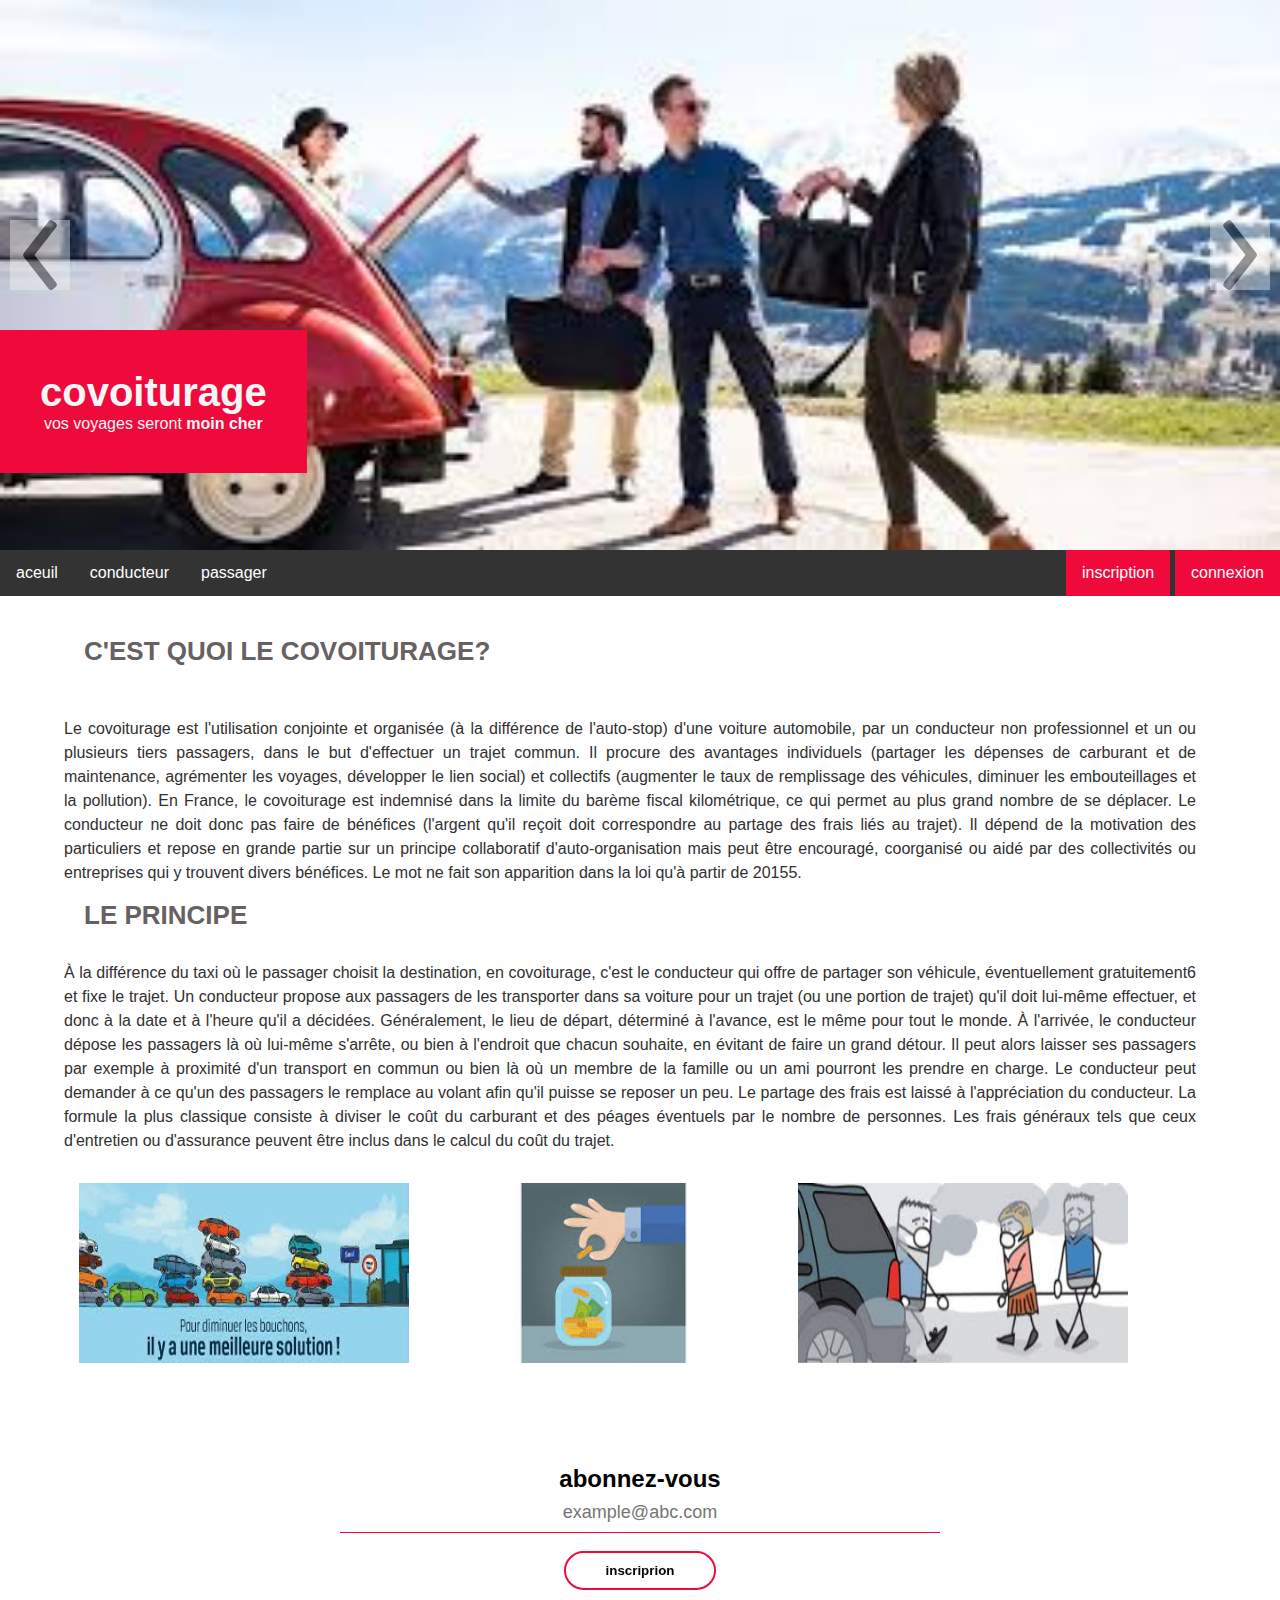
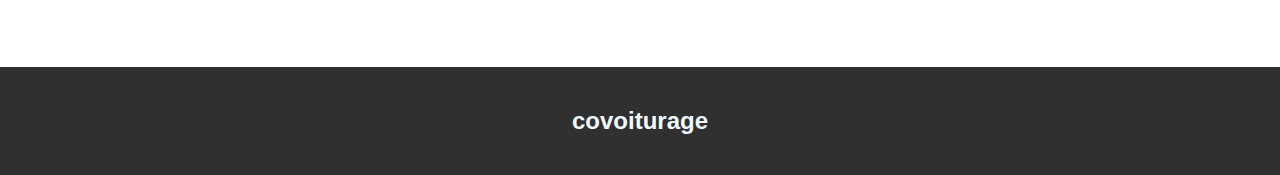
==== index.html @ 577d61eb "first commit" ====
<!DOCTYPE html>
<html lang="en">
<head>
    <meta charset="UTF-8">
    <meta name="viewport" content="width=device-width, initial-scale=1.0">
    <title>covoiturage</title>
    <link rel="icon" href="home_icon.jpg">
    <link rel="stylesheet" href="style.css">
    <script src="code.js" type="text/javascript"></script>
</head>
<body>
    <div id="slider">
        <img src="covoiturez.jpg"  id="img">
        <div class="entete_titre">
            <h1>covoiturage</h1>
            vos voyages seront <strong>moin cher</strong>
             <!-- <div id="rs">
                <img src="facebook.png" class="social">
                <img src="instagram-round-icon-png-5.png" class="social">
                <img src="twitter.png" class="social">
                <img src="youtubelogo_121595.png" class="social">
            </div>  -->
        </div>
        <div id="btn_left"><img src="btn_right.png" alt="sol" class="left" onclick="slider(-1);"></div>
        <div id="btn_right"><img src="btn_left - Copy.png" alt="" class="right"onclick="slider(1);"></div>
    </div>
    <!-- menu -->
    <div id="menu">
    <ul>
        <li><a href="">aceuil</a></li>
        <li><a href="">conducteur</a></li>
        <li><a href="">passager</a></li>
        <li style="float: right;"><a href="" class="active">connexion</a></li>
        <li style="float: right;"><a href="" class="active" style="margin-right: 5px;">inscription</a></li>
    </ul>
</div>
<div id="contenu">
<div class="titre_section">c'est quoi le COVOITURAGE?</div>
<p>
Le covoiturage est l'utilisation conjointe et organisée (à la différence de l'auto-stop) d'une voiture automobile,
 par un conducteur non professionnel et un ou plusieurs tiers passagers, dans le but d'effectuer un trajet commun.
Il procure des avantages individuels (partager les dépenses de carburant et de maintenance, agrémenter les voyages, 
développer le lien social) et collectifs (augmenter le taux de remplissage des véhicules, diminuer les embouteillages et la pollution).
En France, le covoiturage est indemnisé dans la limite du barème fiscal kilométrique, ce qui permet au plus grand nombre de se déplacer. 
Le conducteur ne doit donc pas faire de bénéfices (l'argent qu'il reçoit doit correspondre au partage des frais liés au trajet). 
Il dépend de la motivation des particuliers et repose en grande partie sur un principe collaboratif d'auto-organisation mais peut être encouragé,
 coorganisé ou aidé par des collectivités ou entreprises qui y trouvent divers bénéfices. 
 Le mot ne fait son apparition dans la loi qu'à partir de 20155.
</p>
<b class="titre_section">Le principe</b>
<p>
    À la différence du taxi où le passager choisit la destination, en covoiturage, c'est le conducteur qui offre de partager son véhicule, éventuellement gratuitement6 et fixe le trajet.

Un conducteur propose aux passagers de les transporter dans sa voiture pour un trajet (ou une portion de trajet) qu'il doit lui-même effectuer, 
et donc à la date et à l'heure qu'il a décidées. 
Généralement, le lieu de départ, déterminé à l'avance, est le même pour tout le monde. 
À l'arrivée, le conducteur dépose les passagers là où lui-même s'arrête, ou bien à l'endroit que chacun souhaite, en évitant de faire un grand détour. 
Il peut alors laisser ses passagers par exemple à proximité d'un transport en commun ou bien là où un membre de la famille ou un ami pourront les prendre en charge.

Le conducteur peut demander à ce qu'un des passagers le remplace au volant afin qu'il puisse se reposer un peu.

Le partage des frais est laissé à l'appréciation du conducteur. 
La formule la plus classique consiste à diviser le coût du carburant et des péages éventuels par le nombre de personnes. 
Les frais généraux tels que ceux d'entretien ou d'assurance peuvent être inclus dans le calcul du coût du trajet.
</p>
<div class="colonne">
    <img src="solution.jpg" class="image" style="width: 100%;">
    <div class="middle">
        <div class="text">Moin d'encombrement!</div>
    </div>
    

</div>
<div class="colonne">
    <img src="economie.jpg" class="image" style="width: 100%;">
    <div class="middle">
        <div class="text">Moin de depense!</div>
    </div>
    
    
</div>
<div class="colonne">
    <img src="pollution.jpg" class="image" style="width: 100%;">
    <div class="middle">
        <div class="text">Moin de pollution!</div>
    </div>
    
    
</div>
</div>


<!-- formulaire -->
<div class="inscription_boite">
    <h2>abonnez-vous</h2>
    <form action="" class="inscription">
        <input class="sa" type="email" placeholder="example@abc.com" required 
        autocomplete="off">
        <button  onclick="window.location.href='inscription.html';" target="_blank">inscriprion</button>
    </form>
</div>
<div class="footer">
    <h2>covoiturage</h2>
</div>
</body>
</html>
---- style.css ----
body,html,*{
    margin: 0;
    padding: 0;
    font-family: Verdana, Geneva, Tahoma, sans-serif;
    box-sizing: border-box;
}
#slider{
    background-color:#ccc;
    width: 100%;
    height: 550px;
    position: relative;
}
#img{
    width: 100%;
    height: 550px;
    position: absolute;
}
#btn_left{
    height: 550px;
    width: 100px;
    left: 0px;
    top: 0px;
    position: absolute;
}
#btn_right{
    height: 550px;
    width: 100px;
    right: 0px;
    top: 0px;
    position: absolute;
}
.left{
position: absolute;
top:40%;
left: 10px;
width: 60px;
height: 70px;
opacity: 0.4;
}
.left:hover{ opacity: 1;}
.right{
    position: absolute;
    top:40%;
    right: 10px;
    width: 60px;
    height: 70px;
    opacity: 0.4;
    }
.right:hover{ opacity: 1;}
/*---style du titre--------*/
.entete_titre{
    background:#f00a3c ;
    text-align:center ;
    color: #f7f6f6;
    padding: 40px;
    position: absolute;
    top: 60%;
    line-height: normal;
}
.entete_titre h1{
    font-size: 40px;
    line-height: normal;
   
}
#rs{
    position: absolute;
    text-align: center;
    height: 20px;
    width: 20px;
}
.social{margin: 5px;}
/* ---------------menu---------- */
#menu{
    background-color: #333;
    position:sticky;
    top: 0;overflow: hidden;
}
ul{
    list-style-type: none;
    margin: 0;padding: 0;
    overflow: hidden;
    background-color: #333;
}
li{
    float: left;
}
li a{
    color: white;
    text-align: center;
    padding: 14px 16px;
    text-decoration: none;
    display: block;
}
li a:hover:not(.active){
    background:#f00a3c;
}
.active{
    background:#f00a3c;
}
/* --------contenu----------- */
#contenu{
    width: 90%;
    margin-left: auto;margin-right: auto;
    border-bottom-width: 0px;
    padding:0px 20px 0px 0px ;

}
.titre_section{
    font-size:26px ;
    width: 90%;
    margin-top: 20px;
    color:#676162 ;
    font-weight: bold;
    text-transform:uppercase;
    padding:20px;
}
p{
    text-align: justify;
    line-height:24px;
    margin-top: 30px;
    margin-bottom: 15px;
    color: #313030;
}
.colonne{
    position: relative;float: left;width: 30%;
    min-height: 200px;
    text-align: center; margin: 10px;
    padding: 5px;

}
.image{
    opacity: 1;
    display: block;
    height: 180px;
    width: 100%;
    transition: 0.5s ease;
    backface-visibility: hidden;
    
}
.middle{
    transition: 0.5s ease;
    opacity: 0;
    position: absolute;
    top: 50%;
    left: 50%;
    transform:translate(-50%,-50%);
    -ms-transform:translate(-50%,-50%);
}

.text{
    position: relative;
    background:#f00a3c;
    color: #fcfbfb;
    font-size: 16px;
    padding: 16px 32px;
    cursor: pointer;
}
.colonne:hover .image{
    opacity: 0.3;
}
.colonne:hover .middle{
    opacity: 1;
}
.inscription_boite{
    font-family: Cambria, Cochin, Georgia, Times, 'Times New Roman', serif;
    padding: 6% 0;
    text-align: center;
    clear: left;
}
.inscription_boite h1{
    margin: 0 0 1% 0;
    font-size: 30px;
    font-weight: 100;
}
.inscription_boite .inscription{
    width: 100%;
    max-width: 600px;
    margin: auto;
}
.inscription_boite .inscription input{
    width: 100%;
    background-color: transparent;
    border: 0;
    border-bottom: 1px solid #f00a3c;
    padding: 1% 0 1% 0;
    text-align: center;
    font-size: 18px;
    font-family: inherit;
    font-weight: 300;
    line-height: 1.5;
    color: brown;
    outline: none;
}
.inscription_boite .inscription button{
    margin-top: 3%;
    background: transparent;
    border: 2px solid #f00a3c;
    padding: 10px 40px;
    border-radius: 50px;
    cursor: pointer;
    display: inline-block;
    font-weight: 700;
    position: relative;
    transition: 2s;

}
.inscription_boite .inscription button:hover{
    background-color:#f00a3c;
    padding: 10px 40px;
    transition: 2s;
}
.footer{
    clear: left;
    padding: 40px;
    bottom: 0;
    text-align: center;
    margin-top: auto;
    background-color: #313030;

}
.footer h2{
    color: aliceblue;
    
}
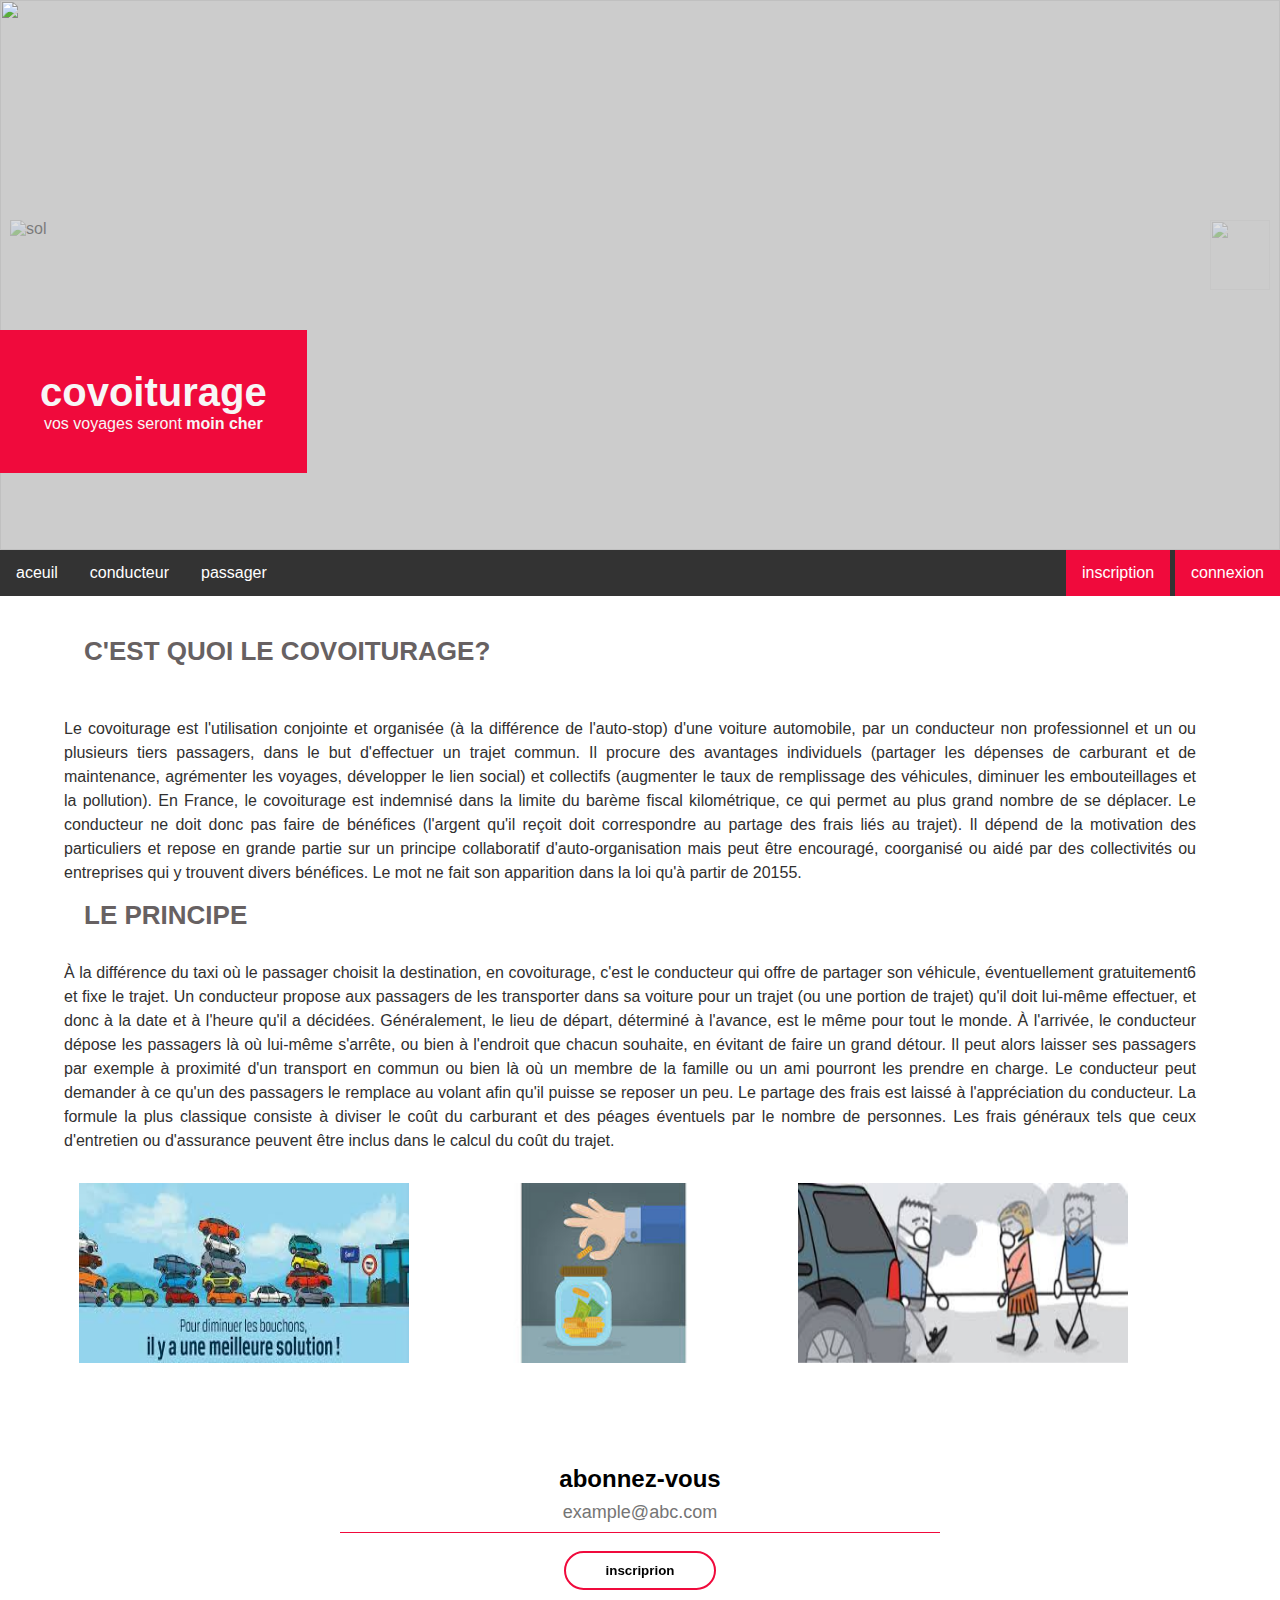
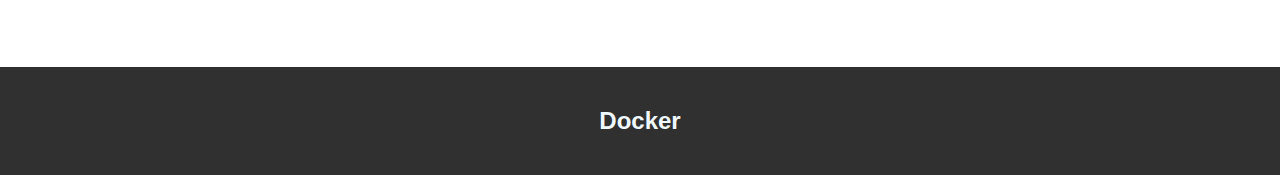
==== commit 47182ed7: "Update index.html" ====
--- a/index.html
+++ b/index.html
@@ -100,7 +100,7 @@
     </form>
 </div>
 <div class="footer">
-    <h2>covoiturage</h2>
+    <h2>Docker</h2>
 </div>
 </body>
-</html>+</html>
